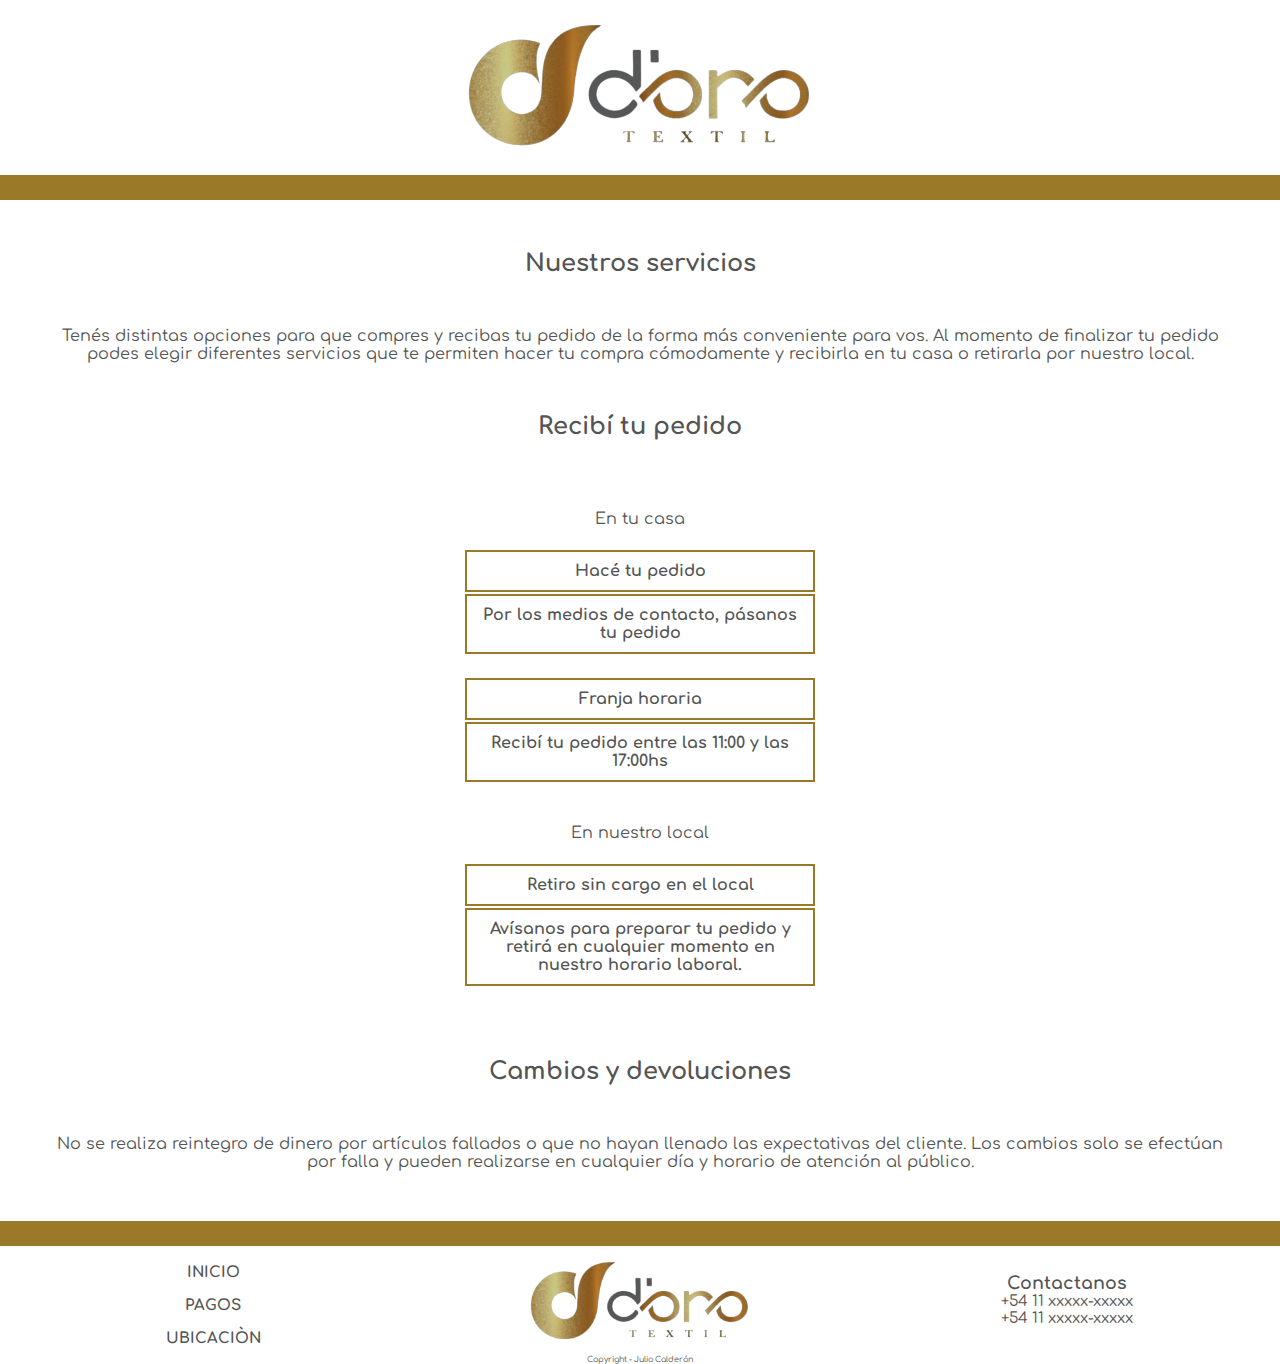
==== pages/entregas.html @ 4340fba2 "Segunda entrega lista" ====
<!DOCTYPE html>
<html lang="en">
<head>
    <meta charset="UTF-8">
    <meta name="viewport" content="width=device-width, initial-scale=1.0">
    <link rel="stylesheet" href="../css/estilos.css">
    <link rel="preconnect" href="https://fonts.googleapis.com">
    <link rel="preconnect" href="https://fonts.gstatic.com" crossorigin>
    <link href="https://fonts.googleapis.com/css2?family=Comfortaa:wght@300;400;500;600;700&display=swap" rel="stylesheet">
    <title>Metodos de entregas</title>
</head>
<body>
    <header>
        <img src="../imagenes/logo-doro-sin-fondo.png" alt="Doro logo">
    </header>
    <main>
        <div class="header-bar"><!--barra de separacion--></div>
    <section class="servicios">
        <div>
            <h2>Nuestros servicios</h2>
                <p>Tenés distintas opciones para que compres y recibas tu pedido de la forma más conveniente para vos. Al momento de finalizar tu pedido podes elegir diferentes servicios que te permiten hacer tu compra cómodamente y recibirla en tu casa o retirarla por nuestro local.</p>
        </div>
        <div>
            <h2>Recibí tu pedido</h2>
        </div>
    </section>
    <section class="modo-envios">
        <div>
            <p>En tu casa</p>
            <table>
                <tr>
                    <th>Hacé tu pedido</th>
                </tr>
                <tr>
                    <th>Por los medios de contacto, pásanos tu pedido</th>
                </tr>
            </table>
            <table>
                <tr>
                    <th>Franja horaria</th>
                </tr>
                <tr>
                    <th>Recibí tu pedido entre las 11:00 y las 17:00hs</th>
                </tr>
            </table>
        </div>
        <div>
            <p>En nuestro local</p>
            <table>
                <tr>
                    <th>Retiro sin cargo en el local</th>
                </tr>
                <tr>
                    <th>Avísanos para preparar tu pedido y retirá en cualquier momento en nuestro horario laboral.</th>
                </tr>
            </table>
        </div>
    </section>
    <section class="cambios">
        <h2>Cambios y devoluciones</h2>
            <p>No se realiza reintegro de dinero por artículos fallados o que no hayan llenado las expectativas del cliente. Los cambios solo se efectúan por falla y pueden realizarse en cualquier día y horario de atención al público. </p>
    </section>
    <div class="header-bar"><!--barra de separacion--></div>
    </main>
    <footer> <!--Pie de pagina-->
        <div class="pie-pagina"> 
            <div class="menu-footer">
                <a href="../index.html">INICIO</a>
                <a href="metodos-pago.html">PAGOS</a>
                <a href="https://goo.gl/maps/cZV3ftEXkCiiWKYs8" target="_blank">UBICACIÒN</a>
            </div>
            <div class="logo-pie">
                <img src="../imagenes/logo-doro-sin-fondo.png" alt="logo-doro" width="150px"> 
            </div>
            <div class="nro-contacto">
                <h3>Contactanos</h3>
                <p>+54 11 xxxxx-xxxxx</p>
                <p>+54 11 xxxxx-xxxxx</p>
            </div>
        </div>
        <div>
            <p class="derechos">Copyright - Julio Calderón</p>
        </div>
    </footer>
</body>
</html>
---- css/estilos.css ----
* {
    margin: 0;
    padding: 0;
    box-sizing: border-box;
}

html {
    scroll-behavior: smooth;
}

body {
    background-color: white;
    color: rgb(84, 84, 84);
    font-family: 'Comfortaa', 'cursive';
}

main img {
    border: 2px solid rgba(140, 103, 10, 0.88);
    border-radius: 20px;
}

header img {
    height: 120px;
}
header {
    display: flex;
    font-size: 10px;
    align-items: center;
}

nav {
    display: flex;
    flex-direction: column;
    justify-content: center;
    align-items: center;
    flex-grow: 1;
}


nav a {
    font-size: 12px;
    padding: 3px;
    position: relative;
    text-decoration: none;
    color: rgb(84, 84, 84);
    font-weight: bold;
}

nav a::after {
    content: "";
    position: absolute;
    background-color: rgba(140, 103, 10, 0.88);
    height: 3px;
    width: 0%;
    left: 0;
    bottom: -1px;
    transition: 0.5s;

}

nav a:hover::after{
    width: 100%;

}
.header-bar {
    margin-top: 5px;
    height: 25px;
    background-color: rgba(140, 103, 10, 0.88);
}

.banner-presentacion {
    margin: 50px;
    text-align: center;
}

#quienes-somos{
    margin: 0 10% 50px 10%;
}
#quienes-somos p {
    padding: 20px;
}
#quienes-somos legend {
    font-weight: bold;
    color: rgb(84, 84, 84);
}

#quienes-somos fieldset {
    border-radius: 20px;
    border-color: rgba(140, 103, 10, 0.468);
}

#art-nuevo {
    display: flex;
    flex-direction: column;
    align-items: center;
    gap: 50px;
}

.foto-articulo img {
    width: 400px;
    height: 300px;
    margin: 20px;
}


h2 {
    margin-top: 50px;
    margin-bottom: 50px;
    text-align: center;
}

.descripcion-articulo {
    text-align: center;
}

.bloque-foto-descripcion {
    display: flex;
    flex-direction: column;
    justify-content: center;
    align-items: center;
    margin-left: 20px;
    margin-right: 20px;
}

#medidas table, th, td, tr, td {
    border: 2px solid rgba(140, 103, 10, 0.88);
    padding: 10px;
    text-align: center;
}

#medidas {
    display: flex;
    flex-direction: column;
    align-items: center;
}

input, textarea, button {
    padding: 3px;
    margin: 5px;
}

#contacto {
    border: 1px solid darkgoldenrod;
    border-radius: 5px;
    background-color: rgba(184, 135, 11, 0.255);
    display: flex;
    margin: 20px ;
    padding: 5px;
}

.formulario {
    width: 60%;
    text-align: center;
}

input {
    text-align: center;
}

.sobre-pie {
    font-size: 15px;
    height: 25px;
    background-color: rgba(140, 103, 10, 0.88);
    display: flex;
    justify-content: space-around;
    align-items: center;
}

.sobre-pie div {
    text-align: center;
    width: 33.33%;
}

.sobre-pie a {
    position: relative;
    color: white;
    text-decoration: none;
    font-weight: bold;
}


.sobre-pie a:hover {
    color: rgb(255, 255, 255);
    transition: 0.45s;
}

.sobre-pie p {
    color: white;
    text-decoration: none;
    font-weight: bold;
}


.sobre-pie a::after {
    content: "";
    position: absolute;
    background-color: rgb(255, 255, 255);
    height: 3px;
    width: 0%;
    left: 0;
    bottom: -1px;
    transition: 0.5s;

}

.sobre-pie a:hover::after{
    width: 100%;
}

footer {
    display: flex;
    flex-direction: column;
}

footer p {
    text-align: center;
}
.menu-footer {
    display: flex;
    flex-direction: column;
    gap: 10px;
    justify-content: center;
    align-items: center;
}

.menu-footer a {
    font-size: 12px;
    padding: 3px;
    position: relative;
    text-decoration: none;
    color: rgb(84, 84, 84);
    font-weight: bold;
}

.menu-footer a::after {
    content: "";
    position: absolute;
    background-color: rgba(140, 103, 10, 0.88);
    height: 3px;
    width: 0%;
    left: 0;
    bottom: -1px;
    transition: 0.5s;

}

.menu-footer a:hover::after{
    width: 100%;
}

.pie-pagina {
    display: flex;
    align-items: center;
    justify-content: space-around;
}

.pie-pagina div {
    width: 33.33%;
}

.logo-pie {
    display: flex;
    justify-content: center;
}
footer img {
    border: none;
}

footer input {
    font-size: 12px;
    width: 160px;
}

.subscritor {
    font-size: 12px;
    margin: 5px;
    text-align: center;
    display: flex;
    flex-direction: column;
    justify-content: center;
    align-items: center;
}

.derechos {
    font-size: 8px;
}
/*metodos de pago*/

header {
    display: flex;
    justify-content: center;
}

.medios-pago {
    margin-left: 50px;
    margin-right: 50px;
    display: flex;
    flex-direction: column;
    justify-content: center;
    align-items: center;
    text-align: center;
}

.medios-pago img {
    width: 100px;
    border: none;
    margin: 10px;
}

.tarjetas-credito {
    display: flex;
    flex-wrap: wrap;
    justify-content: center;
}

.efectivo {
    margin-bottom: 20px;
}

#sobre-pie {
    margin-top: 20px;
    margin-bottom: 20px;
}

.menu-footer {
    margin-top: 10px;
}

.nro-contacto {
    font-size: 12px;
    text-align: center;
}

/*metodos de entrega*/

.servicios {
    margin-left: 50px;
    margin-right: 50px;
    display: flex;
    flex-direction: column;
    justify-content: center;
    align-items: center;
    text-align: center;
}

.modo-envios {
    display: flex;
    flex-direction: column;
    align-items: center;
    text-align: center;
}

.modo-envios th {
    width: 350px;
}

.modo-envios p, table {
    margin: 20px;
}

.cambios {
    margin: 0 50px 50px 50px;
    display: flex;
    flex-direction: column;
    justify-content: center;
    align-items: center;
    text-align: center;
}

/*media queries*/

@media (min-width: 900px) {
    nav {
        flex-direction: row;
        justify-content: space-around;
    }

    nav a {
        font-size: 15px;
    }


    .bloque-foto-descripcion {
        flex-direction: row;
        margin-left: 50px;
        margin-right: 50px;
    }

    .foto-articulo img {
        width: 500px;
        height: 400px;         
    }

    .banner-presentacion img {
        width: 600px;
    }

    #art-nuevo img {
        width: 500px;
    }

    footer img {
        width: 250px;
    }

    .nro-contacto {
        font-size: 15px;
    }

    .menu-footer a {
        font-size: 15px;
    }

    header img {
        height: 170px;
    }

    #contacto {
        width: 60%;
        margin: 20px auto;
    }
}
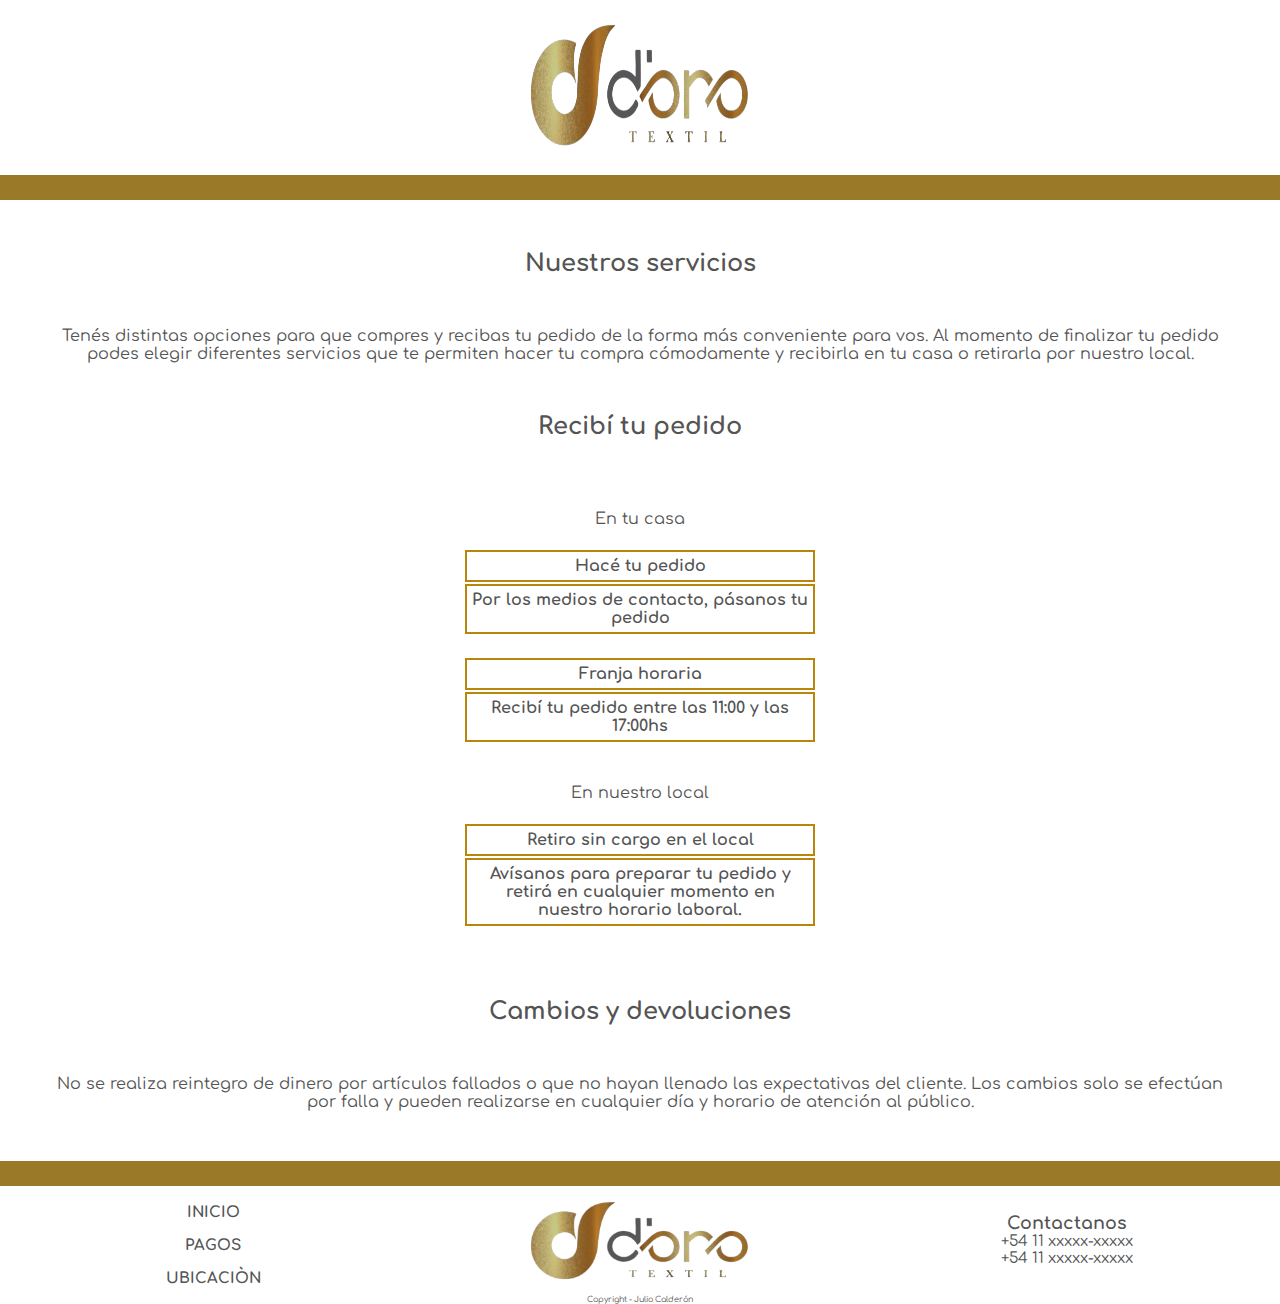
==== commit 2573819d: "3era-entrega" ====
--- a/pages/entregas.html
+++ b/pages/entregas.html
@@ -3,11 +3,14 @@
 <head>
     <meta charset="UTF-8">
     <meta name="viewport" content="width=device-width, initial-scale=1.0">
-    <link rel="stylesheet" href="../css/estilos.css">
+    <link rel="stylesheet" href="../css/style.css">
     <link rel="preconnect" href="https://fonts.googleapis.com">
     <link rel="preconnect" href="https://fonts.gstatic.com" crossorigin>
     <link href="https://fonts.googleapis.com/css2?family=Comfortaa:wght@300;400;500;600;700&display=swap" rel="stylesheet">
+    <link rel="icon" href="../imagenes/logo-doro-sin-fondo.png">
     <title>Metodos de entregas</title>
+    <meta name="description" content="Puedes pasar buscando tu pedido por el local o solicitar que se realice el envio a tu domicilio">
+    <meta name="keywords" content="envio, recibir, buscar, tela, pedido, local, domicilio, gratis, preparar">
 </head>
 <body>
     <header>
--- a/css/style.css
+++ b/css/style.css
@@ -0,0 +1 @@
+*{margin:0;padding:0;box-sizing:border-box}html{scroll-behavior:smooth}body{background-color:white;color:#545454;font-family:'Comfortaa', 'cursive'}main img{border:2px solid rgba(140,103,10,0.88);border-radius:20px}header{display:flex;font-size:10px;align-items:center}header img{width:250px}nav{display:flex;flex-direction:column;justify-content:center;align-items:center;flex-grow:1}nav a{font-size:12px;padding:3px;position:relative;text-decoration:none;color:#545454;font-weight:bold}nav a::after{content:"";position:absolute;background-color:rgba(140,103,10,0.88);height:3px;width:0%;left:0;bottom:-1px;transition:0.5s}nav a:hover::after{width:100%}.header-bar{margin-top:5px;height:25px;background-color:rgba(140,103,10,0.88)}.banner-presentacion{margin:50px auto;text-align:center}.banner-presentacion img{width:360px}#quienes-somos{margin:0 10% 50px 10%}#quienes-somos p{padding:20px}#quienes-somos legend{font-weight:bold;color:#545454}#quienes-somos fieldset{border-radius:20px;border-color:rgba(140,103,10,0.468)}#art-nuevo{display:flex;flex-direction:column;align-items:center;gap:50px}.foto-articulo img{width:400px;height:300px;margin:20px auto}h2{margin-top:50px;margin-bottom:50px;text-align:center}.descripcion-articulo{text-align:center}.bloque-foto-descripcion{display:flex;flex-direction:column;justify-content:center;align-items:center;margin-left:20px;margin-right:20px}#medidas{display:flex;flex-direction:column;align-items:center}#medidas table,#medidas th,#medidas td,#medidas tr,#medidas td{border:2px solid rgba(140,103,10,0.88);padding:10px;text-align:center}input,textarea,button{padding:3px;margin:5px}#contacto{border:1px solid darkgoldenrod;border-radius:5px;background-color:rgba(184,135,11,0.255);display:flex;margin:20px;padding:5px}.formulario{width:60%;text-align:center}input{text-align:center}.sobre-pie{font-size:15px;height:25px;background-color:rgba(140,103,10,0.88);display:flex;justify-content:space-around;align-items:center}.sobre-pie div{text-align:center;width:33.33%}.sobre-pie a{position:relative;color:white;text-decoration:none;font-weight:bold}.sobre-pie:hover{color:#fff;transition:0.45s}.sobre-pie p{color:white;text-decoration:none;font-weight:bold}.sobre-pie a::after{content:"";position:absolute;background-color:#fff;height:3px;width:0%;left:0;bottom:-1px;transition:0.5s}.sobre-pie a:hover::after{width:100%}footer{display:flex;flex-direction:column}footer p{text-align:center}.menu-footer{display:flex;flex-direction:column;gap:10px;justify-content:center;align-items:center}.menu-footer a{font-size:12px;padding:3px;position:relative;text-decoration:none;color:#545454;font-weight:bold}.menu-footer a::after{content:"";position:absolute;background-color:rgba(140,103,10,0.88);height:3px;width:0%;left:0;bottom:-1px;transition:0.5s}.menu-footer a:hover::after{width:100%}.pie-pagina{display:flex;align-items:center;justify-content:space-around}.pie-pagina div{width:33.33%}.logo-pie{display:flex;justify-content:center}footer img{border:none}footer input{font-size:12px;width:100%}.subscritor{font-size:12px;margin:5px;text-align:center;display:flex;flex-direction:column;justify-content:center;align-items:center}.derechos{font-size:8px}header{display:flex;justify-content:center}.medios-pago{margin-left:50px;margin-right:50px;display:flex;flex-direction:column;justify-content:center;align-items:center;text-align:center}.medios-pago img{width:100px;border:none;margin:10px}.tarjetas-credito{display:flex;flex-wrap:wrap;justify-content:center}.efectivo{margin-bottom:20px}#sobre-pie{margin-top:20px;margin-bottom:20px}.menu-footer{margin-top:10px}.nro-contacto{font-size:12px;text-align:center}.servicios{margin-left:50px;margin-right:50px;display:flex;flex-direction:column;justify-content:center;align-items:center;text-align:center}.modo-envios{display:flex;flex-direction:column;align-items:center;text-align:center}.modo-envios th,.modo-envios tr,.modo-envios td{width:350px;border:2px solid darkgoldenrod;padding:5px}.modo-envios p,.modo-envios table{margin:20px}.cambios{margin:0 50px 50px 50px;display:flex;flex-direction:column;justify-content:center;align-items:center;text-align:center}@media (min-width: 900px){nav{flex-direction:row;justify-content:space-around}nav a{font-size:15px}.bloque-foto-descripcion{flex-direction:row;margin-left:50px;margin-right:50px}.foto-articulo img{width:500px;height:400px}.banner-presentacion img{width:600px}#art-nuevo img{width:500px}footer img{width:250px}.nro-contacto{font-size:15px}.menu-footer a{font-size:15px}header img{height:170px}#contacto{width:60%;margin:20px auto}}
